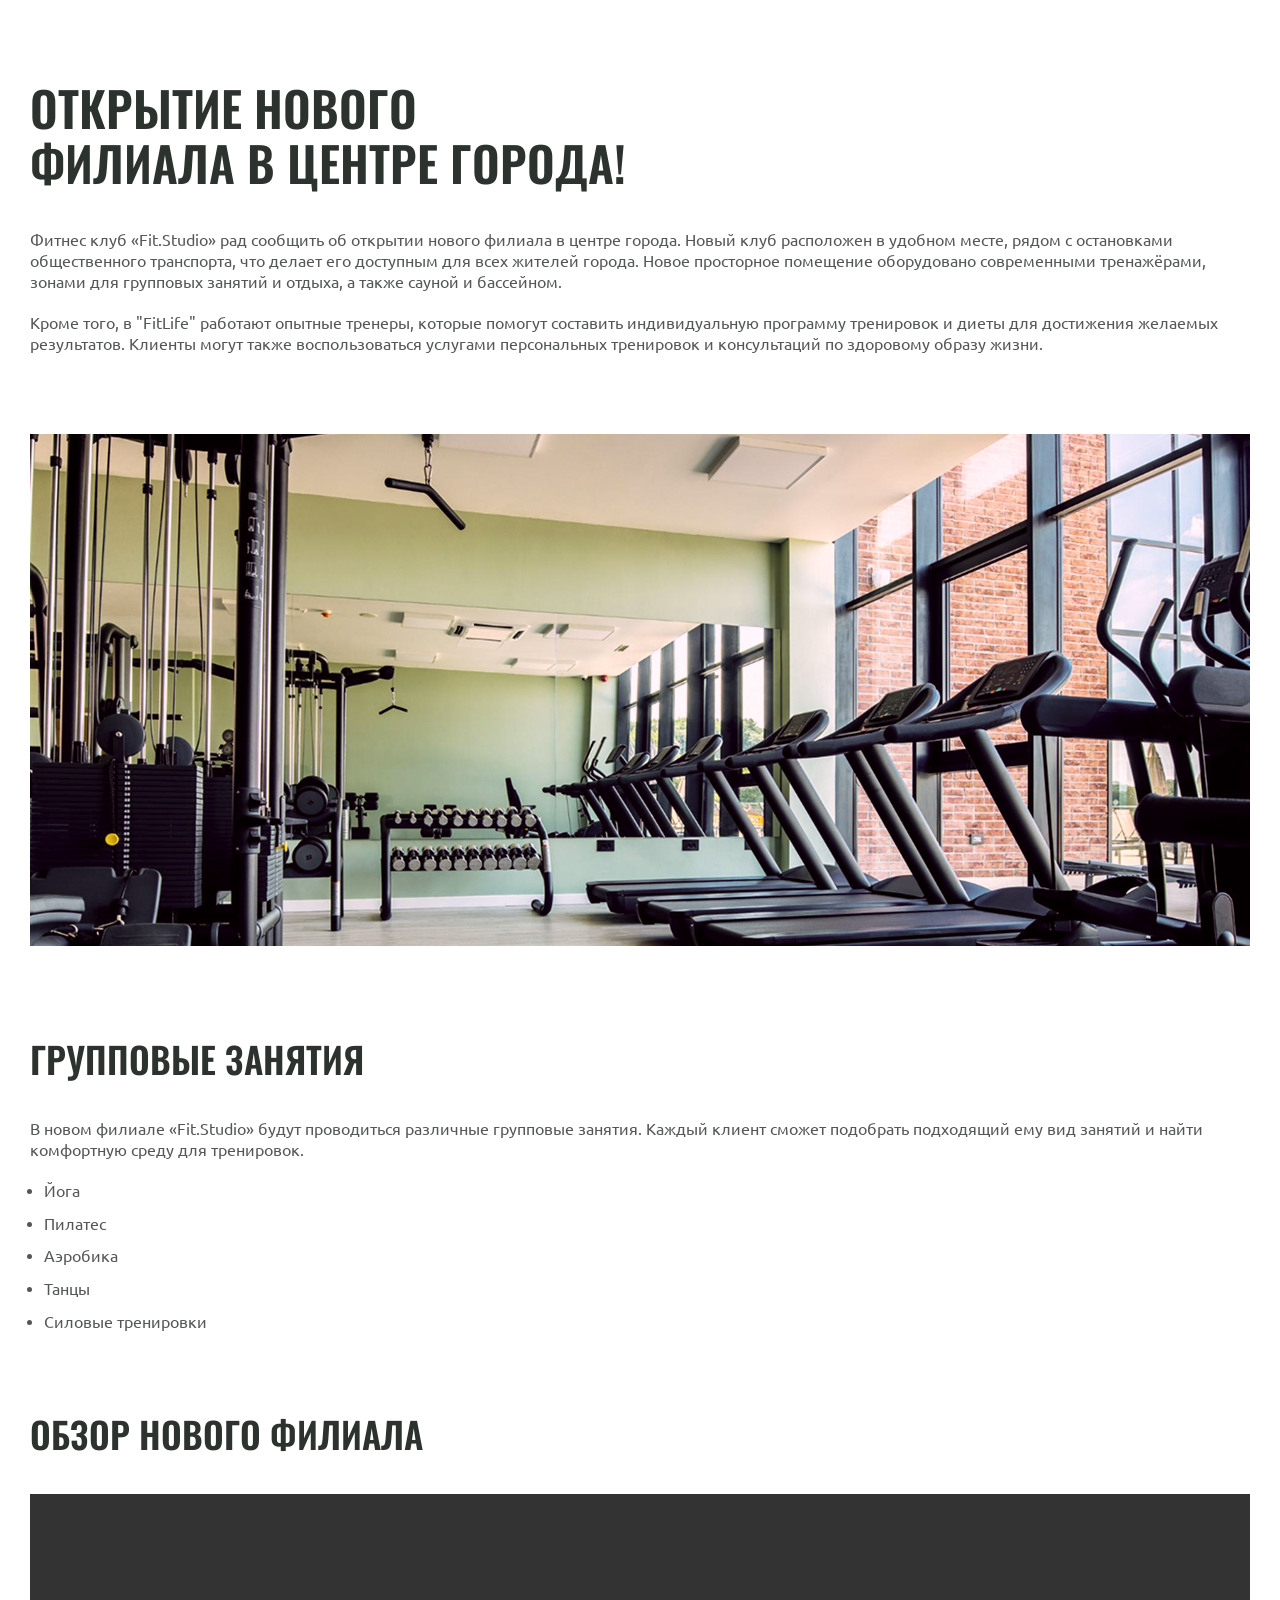
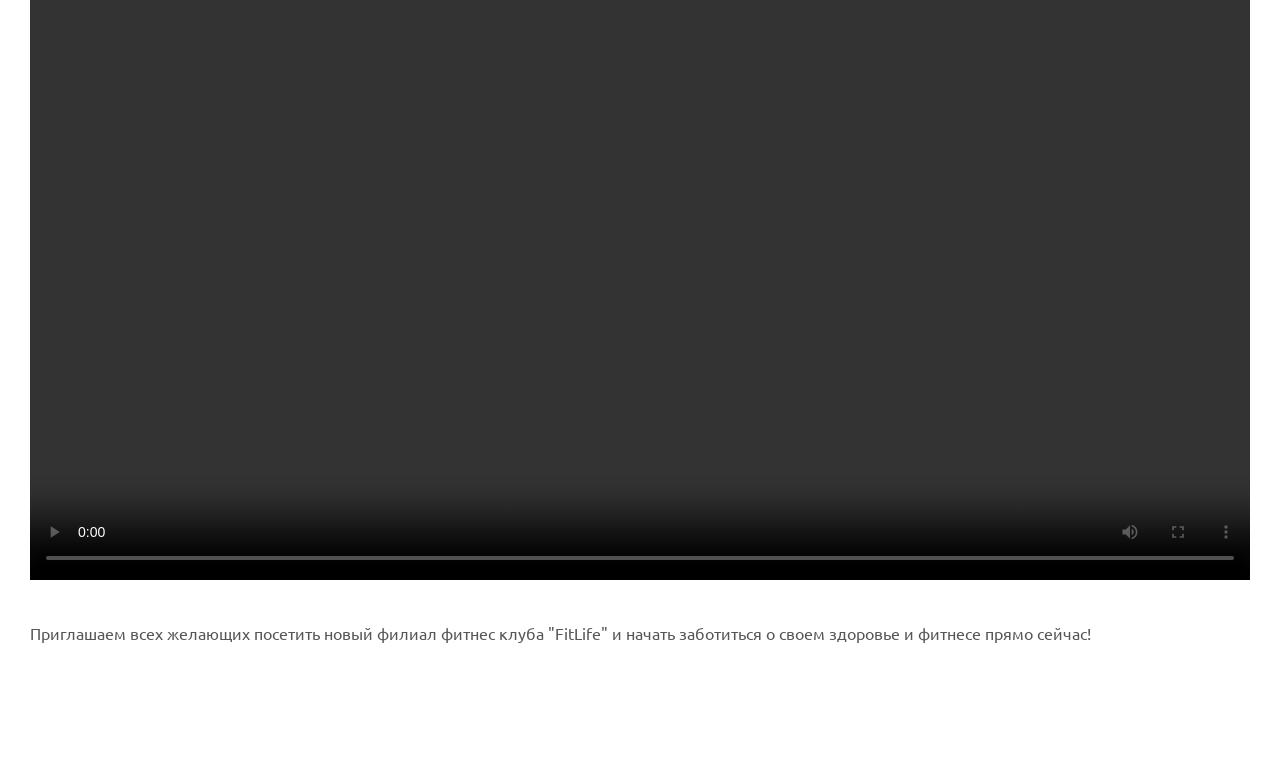
==== Fit-Studio/index.html @ a1265c62 "Add files via upload" ====
<!doctype html>
<html lang="ru ">
  <head>
    <meta charset="UTF-8" />
    <meta name="viewport" content="width=device-width, initial-scale=1.0" />
    <link rel="stylesheet" href="./css/normalize.css" />
    <link rel="stylesheet" href="./css/style.css" />
    <link rel="stylesheet" href="./css/fonts.css" />

    <title>Fit-studio - Открытие нового филиала!</title>
  </head>
  <body>
    <article>
      <div class="container">
        <h1 class="article-title article-large">Открытие нового филиала в центре города!</h1>
        <p class="article-text">
          Фитнес клуб «Fit.Studio» рад сообщить об открытии нового филиала
          в центре города. Новый клуб расположен в удобном месте, рядом
          с остановками общественного транспорта, что делает его доступным
          для всех жителей города. Новое просторное помещение оборудовано
          современными тренажёрами, зонами для групповых занятий и отдыха,
          а также сауной и бассейном.
        </p>
        <p class="article-text article-mb">
          Кроме того, в "FitLife" работают опытные тренеры, которые помогут
          составить индивидуальную программу тренировок и диеты для достижения
          желаемых результатов. Клиенты могут также воспользоваться услугами
          персональных тренировок и консультаций по здоровому образу жизни.
        </p>
        <img class="article-img" src="./photos/фотка.jpg" width="1220px" alt="изображение с тренажерами">
        <h2 class="article-title title-2nd">Групповые занятия</h2>
        <p class="article-text">
          В новом филиале «Fit.Studio» будут проводиться различные групповые занятия. Каждый клиент сможет подобрать подходящий ему вид занятий и найти комфортную среду для тренировок.
        </p>
        <ul class="article-list article-text article-mb">
          <li class="article-points">Йога</li>
          <li class="article-points">Пилатес</li>
          <li class="article-points">Аэробика</li>
          <li class="article-points">Танцы</li>
          <li class="article-points">Силовые тренировки</li>
        </ul>
        <h2 class="article-title title-2nd">
          Обзор нового филиала
        </h2>
        <video class="article-video" src="./videos/gym-video.mp4" width="1220" height="686" controls></video>
        <p class="article-text">
          Приглашаем всех желающих посетить новый филиал фитнес клуба "FitLife" и начать заботиться о своем здоровье и фитнесе прямо сейчас!
        </p>

      </div>
    </article>
  </body>
</html>
---- Fit-Studio/css/style.css ----
html {
  font-family: Ubuntu, sans-serif;
  font-weight: 400;
}

body * {
  box-sizing: border-box;
}
h1,
h2,
h3,
p {
  margin: 0;
}

.container {
  max-width: 1250px;
  margin: 0 auto;
  padding: 0 15px;
}

article {
  padding-top: 80px;
  margin-bottom: 120px;
}
.article-title {
  font-family: "Oswald", sans-serif;
  font-weight: 600;
 
  line-height: 115%;
  text-transform: uppercase;
  color: #2c332f;
  margin-bottom: 40px;
  max-width: 596px;
}

.article-large{
     font-size: 48px;
}

.title-2nd{
    font-size: 36px;
}


.article-text {
  font-weight: 400;
  font-size: 16px;
  line-height: 130%;
  color: #535755;
  margin-bottom: 20px;
}

.article-mb{
    margin-bottom: 80px;
}

.article-img{
    width: 100%;
    height: 512;
    margin-bottom: 88px;
}

.article-list{
    margin-top:0;
    padding-left: 14px;

}

.article-points{
    margin-bottom: 12px;
}

.article-video{
    width: 100%;
    margin-bottom: 40px;
}
---- Fit-Studio/css/fonts.css ----
@font-face {
  font-family: "Ubuntu";
  
  src: local(Ubuntu), url(../fonts/UbuntuMedium.woff2) format("woff2");
  font-weight: 500;
  font-display: swap;
  font-style: normal;
}
@font-face {
  font-family: "Ubuntu";
  
  src: local(Ubuntu), url(../fonts/UbuntuRegular.woff2) format("woff2");
  font-weight: 400;
  font-display: swap;
  font-style: normal;
}

@font-face {
  font-family: "Ubuntu";
  
  src: local(Ubuntu), url(../fonts/UbuntuLight.woff2) format("woff2");
  font-weight: 300;
  font-display: swap;
  font-style: normal;
}

@font-face {
  font-family: "Oswald";
  
  src: local(Oswald), url(../fonts/OswaldMedium.woff2) format("woff2");
  font-weight: 500;
  font-display: swap;
  font-style: normal;
}

@font-face {
  font-family: "Oswald";
  
  src: local(Oswald), url(../fonts/OswaldSemiBold.woff2) format("woff2");
  font-weight: 600;
  font-display: swap;
  font-style: normal;
}
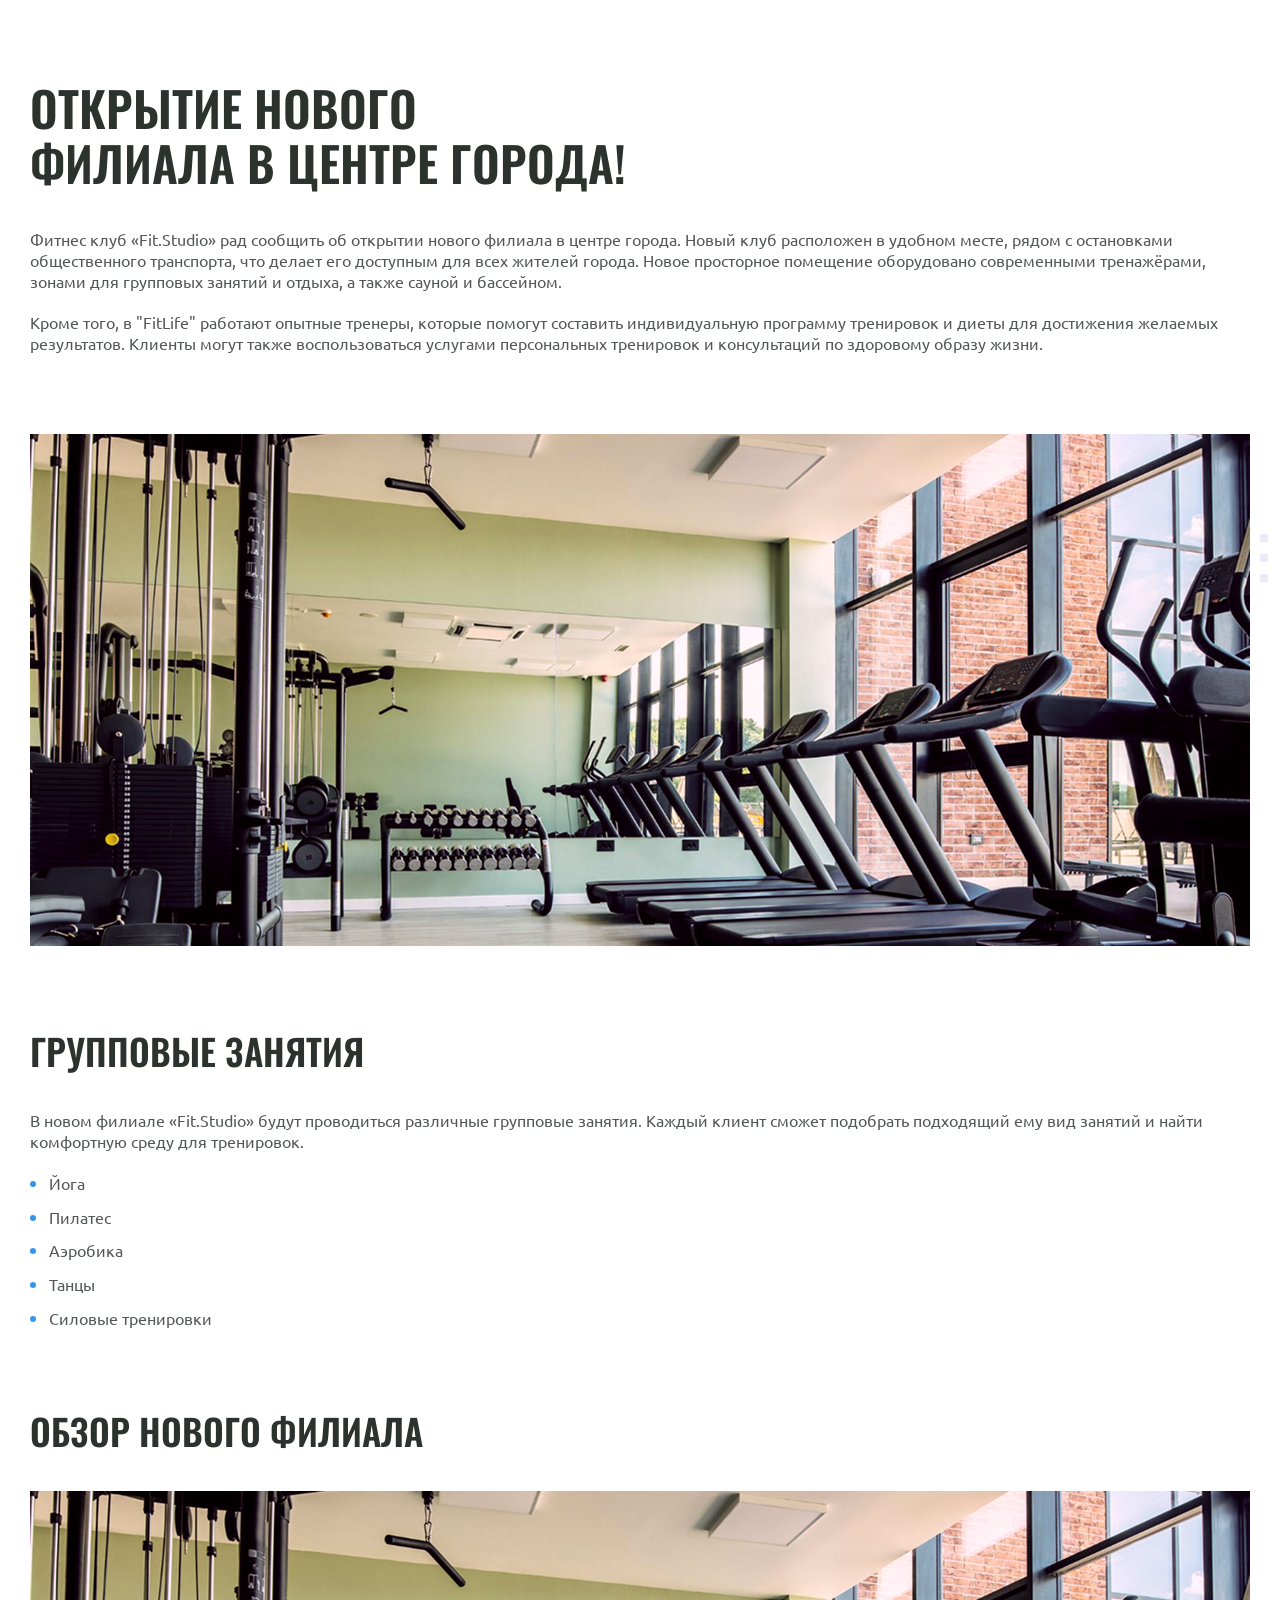
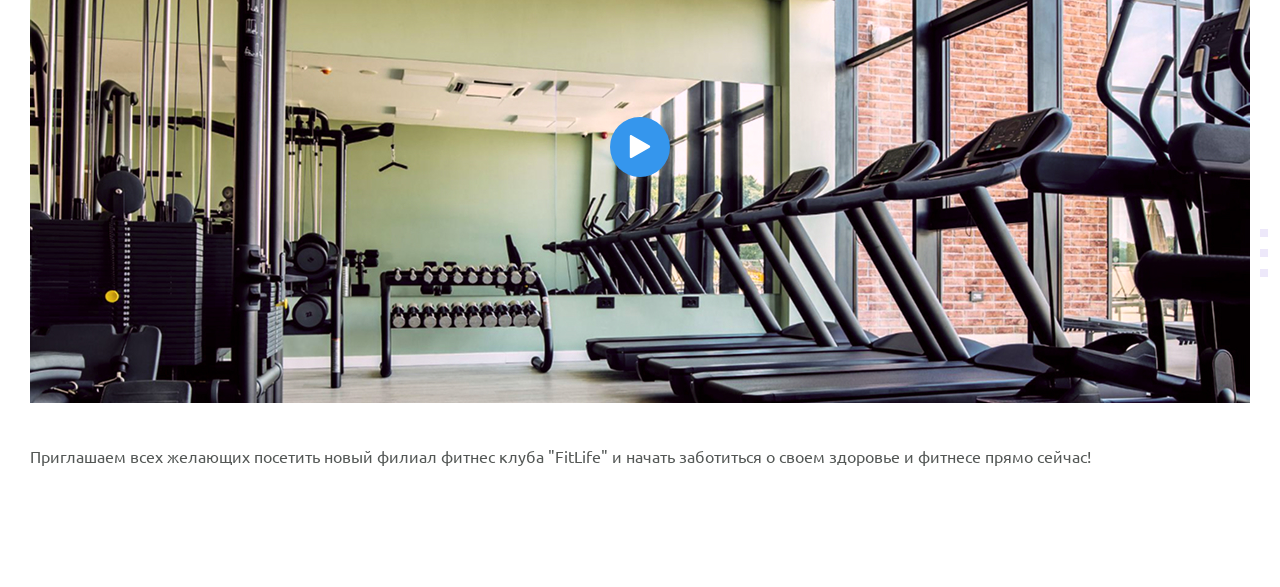
==== commit 0f02468f: "Add files via upload" ====
--- a/Fit-Studio/index.html
+++ b/Fit-Studio/index.html
@@ -12,7 +12,9 @@
   <body>
     <article>
       <div class="container">
-        <h1 class="article-title article-large">Открытие нового филиала в центре города!</h1>
+        <h1 class="article-title article-large">
+          Открытие нового филиала в центре города!
+        </h1>
         <p class="article-text">
           Фитнес клуб «Fit.Studio» рад сообщить об открытии нового филиала
           в центре города. Новый клуб расположен в удобном месте, рядом
@@ -21,32 +23,52 @@
           современными тренажёрами, зонами для групповых занятий и отдыха,
           а также сауной и бассейном.
         </p>
-        <p class="article-text article-mb">
+        <p class="article-text article-mb-1">
           Кроме того, в "FitLife" работают опытные тренеры, которые помогут
           составить индивидуальную программу тренировок и диеты для достижения
           желаемых результатов. Клиенты могут также воспользоваться услугами
           персональных тренировок и консультаций по здоровому образу жизни.
         </p>
-        <img class="article-img" src="./photos/фотка.jpg" width="1220px" alt="изображение с тренажерами">
+
+        <div class="article-decor-wrapper article-decor-wrapper-1 article-mb-1">
+          <img
+            class="article-img"
+            src="./photos/фотка.jpg"
+            width="1220px"
+            alt="изображение с тренажерами"
+          />
+        </div>
         <h2 class="article-title title-2nd">Групповые занятия</h2>
         <p class="article-text">
-          В новом филиале «Fit.Studio» будут проводиться различные групповые занятия. Каждый клиент сможет подобрать подходящий ему вид занятий и найти комфортную среду для тренировок.
+          В новом филиале «Fit.Studio» будут проводиться различные групповые
+          занятия. Каждый клиент сможет подобрать подходящий ему вид занятий
+          и найти комфортную среду для тренировок.
         </p>
-        <ul class="article-list article-text article-mb">
+        <ul class="article-list article-text article-mb-1">
           <li class="article-points">Йога</li>
           <li class="article-points">Пилатес</li>
           <li class="article-points">Аэробика</li>
           <li class="article-points">Танцы</li>
           <li class="article-points">Силовые тренировки</li>
         </ul>
-        <h2 class="article-title title-2nd">
-          Обзор нового филиала
-        </h2>
-        <video class="article-video" src="./videos/gym-video.mp4" width="1220" height="686" controls></video>
+        <h2 class="article-title title-2nd">Обзор нового филиала</h2>
+        <div class="article-decor-wrapper article-mb-2">
+          <button class="article-play-button">
+            <img class="play-in-button" src="./photos/Polygon 1.svg" width="24" height="24" alt=" ">
+
+          </button>
+        
+          <img
+            class="article-img"
+            src="./photos/фотка.jpg"
+            width="1220px"
+            alt="изображение с тренажерами"
+          />
+        </div>
         <p class="article-text">
-          Приглашаем всех желающих посетить новый филиал фитнес клуба "FitLife" и начать заботиться о своем здоровье и фитнесе прямо сейчас!
+          Приглашаем всех желающих посетить новый филиал фитнес клуба "FitLife"
+          и начать заботиться о своем здоровье и фитнесе прямо сейчас!
         </p>
-
       </div>
     </article>
   </body>
--- a/Fit-Studio/css/style.css
+++ b/Fit-Studio/css/style.css
@@ -26,7 +26,7 @@
 .article-title {
   font-family: "Oswald", sans-serif;
   font-weight: 600;
- 
+
   line-height: 115%;
   text-transform: uppercase;
   color: #2c332f;
@@ -34,14 +34,13 @@
   max-width: 596px;
 }
 
-.article-large{
-     font-size: 48px;
+.article-large {
+  font-size: 48px;
 }
 
-.title-2nd{
-    font-size: 36px;
+.title-2nd {
+  font-size: 36px;
 }
-
 
 .article-text {
   font-weight: 400;
@@ -51,28 +50,70 @@
   margin-bottom: 20px;
 }
 
-.article-mb{
-    margin-bottom: 80px;
+.article-mb-1 {
+  margin-bottom: 80px;
 }
 
-.article-img{
-    width: 100%;
-    height: 512;
-    margin-bottom: 88px;
+.article-mb-2 {
+  margin-bottom: 40px;
+}
+.article-decor-wrapper {
+  position: relative;
 }
 
-.article-list{
-    margin-top:0;
-    padding-left: 14px;
-
+.article-decor-wrapper::before {
+  content: "";
+  position: absolute;
+  z-index: -1;
+  background: url(../photos/декор\ 2.svg) no-repeat;
+  width: 528px;
+  height: 48px;
 }
 
-.article-points{
-    margin-bottom: 12px;
+.article-decor-wrapper-1::before {
+  left: -350px;
+  top: 100px;
 }
 
-.article-video{
-    width: 100%;
-    margin-bottom: 40px;
+.article-decor-wrapper::before {
+  left: 1042px;
+  bottom: 130px;
 }
 
+.article-play-button {
+  display: flex;
+  justify-content: center;
+  align-items: center;
+  width: 60px;
+  height: 60px;
+  padding: 0;
+  border: none;
+  background-color: #3596ed;
+  border-radius: 50%;
+  position: absolute;
+  left: 580px;
+  top: 226px;
+}
+
+.article-img {
+  width: 100%;
+  height: 512px;
+}
+
+.article-list {
+  margin-top: 0;
+  padding-left: 19px;
+}
+
+.article-points {
+  margin-bottom: 12px;
+}
+.article-points::marker {
+  color: #3596ed;
+  font-size: 20px;
+}
+
+.article-video {
+  width: 100%;
+  margin-bottom: 40px;
+}
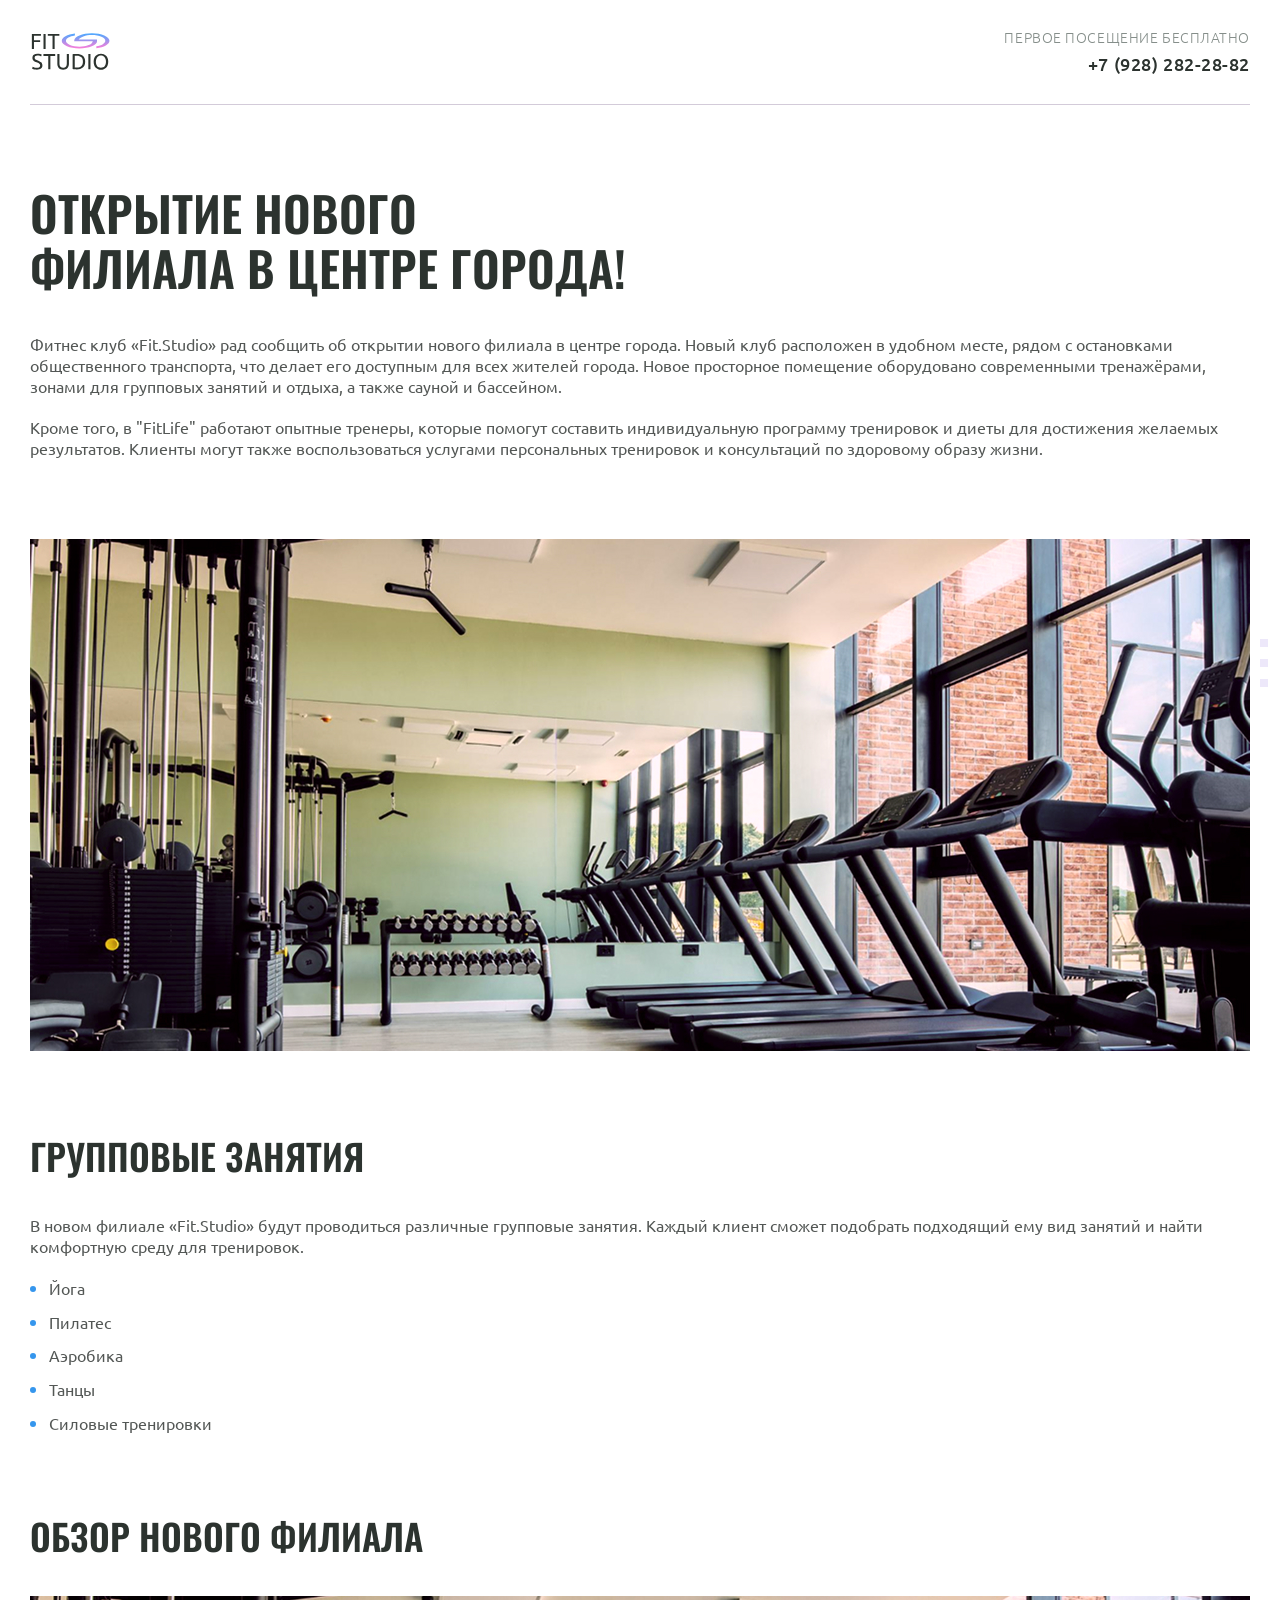
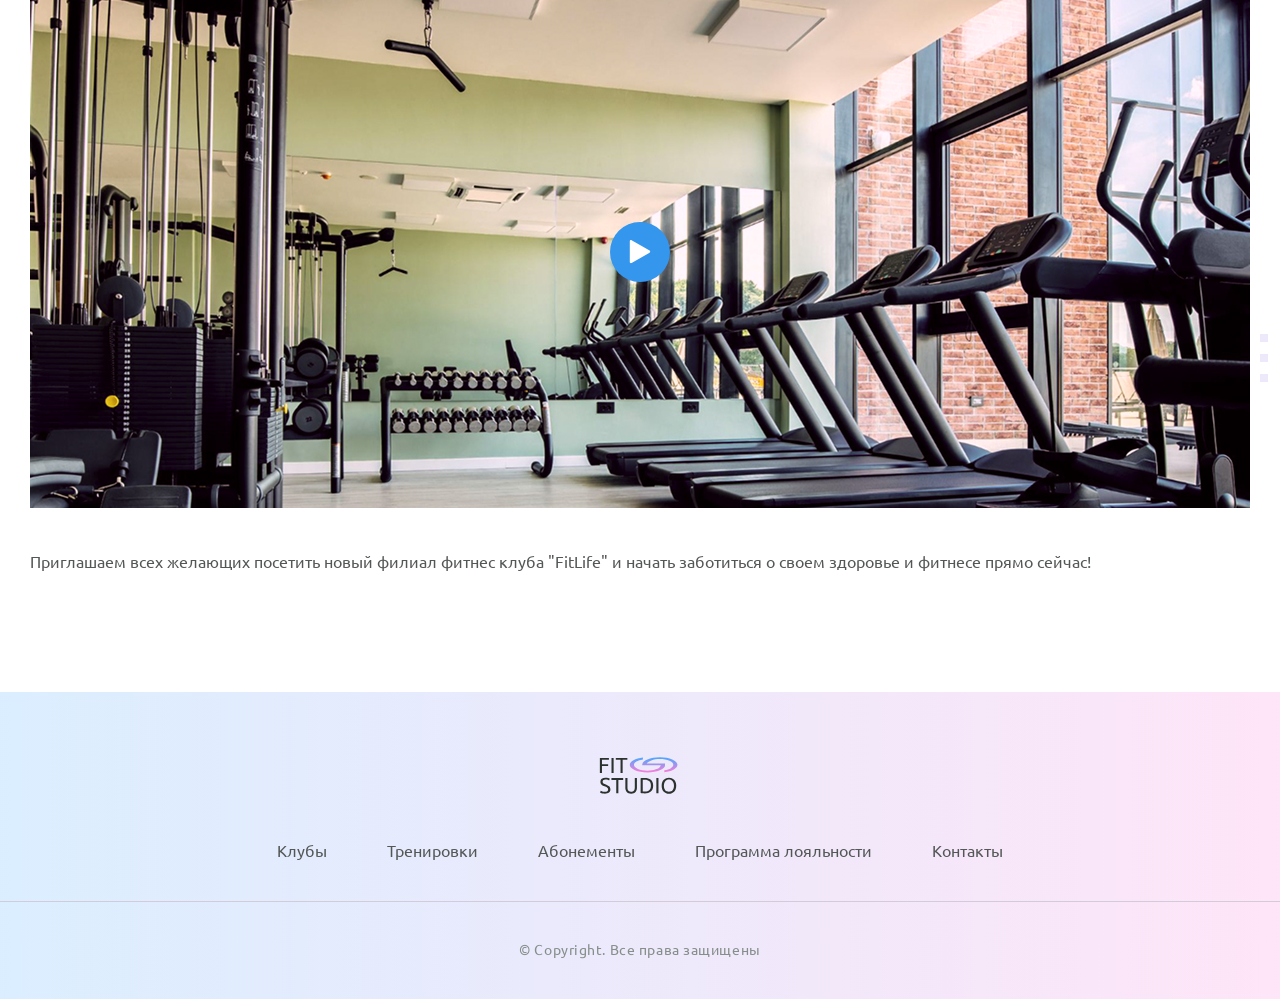
==== commit 0488a9a5: "Add files via upload" ====
--- a/Fit-Studio/index.html
+++ b/Fit-Studio/index.html
@@ -4,12 +4,36 @@
     <meta charset="UTF-8" />
     <meta name="viewport" content="width=device-width, initial-scale=1.0" />
     <link rel="stylesheet" href="./css/normalize.css" />
+    <link rel="stylesheet" href="./css/fonts.css" />
+    <link rel="stylesheet" href="./css/globals.css" />
+    <link rel="stylesheet" href="./css/header.css" />
+
     <link rel="stylesheet" href="./css/style.css" />
-    <link rel="stylesheet" href="./css/fonts.css" />
+    <link rel="stylesheet" href="./css/footer.css" />
+
+    <link rel="icon" href="././photos/favicon.svg" type="image/svg-xml" />
 
     <title>Fit-studio - Открытие нового филиала!</title>
   </head>
   <body>
+    <header class="header-main">
+      <div class="container">
+        <div class="header-inner">
+          <a href="./main.html">
+            <img
+              src="./photos/logo-icon.svg"
+              width="84"
+              height="45"
+              alt="Логотип Fit-Studio"
+            />
+          </a>
+          <div class="phone">
+            <p>Первое посещение бесплатно</p>
+            <a href="tel:+7 (928) 282-28-82">+7 (928) 282-28-82</a>
+          </div>
+        </div>
+      </div>
+    </header>
     <article>
       <div class="container">
         <h1 class="article-title article-large">
@@ -54,10 +78,15 @@
         <h2 class="article-title title-2nd">Обзор нового филиала</h2>
         <div class="article-decor-wrapper article-mb-2">
           <button class="article-play-button">
-            <img class="play-in-button" src="./photos/Polygon 1.svg" width="24" height="24" alt=" ">
+            <img
+              class="play-in-button"
+              src="./photos/Polygon 1.svg"
+              width="24"
+              height="24"
+              alt=" "
+            />
+          </button>
 
-          </button>
-        
           <img
             class="article-img"
             src="./photos/фотка.jpg"
@@ -71,5 +100,31 @@
         </p>
       </div>
     </article>
+    <footer class="footer-main">
+      <div class="footer-top">
+        <div class="container">
+          <a class="footer-logo" href="/">
+            <img
+              src="./photos/logo-icon.svg"
+              width="84"
+              height="45"
+              alt="Логотип Fit-Studio"
+            />
+          </a>
+          <nav class="menu">
+            <ul>
+              <li><a href="#">Клубы</a></li>
+              <li><a href="#">Тренировки</a></li>
+              <li><a href="#">Абонементы</a></li>
+              <li><a href="#">Программа лояльности </a></li>
+              <li><a href="#">Контакты</a></li>
+            </ul>
+          </nav>
+        </div>
+      </div>
+      <div class="container">
+        <p class="copyright">&copy; Copyright. Все права защищены</p>
+      </div>
+    </footer>
   </body>
 </html>
--- a/Fit-Studio/css/globals.css
+++ b/Fit-Studio/css/globals.css
@@ -0,0 +1,34 @@
+html {
+  font-family: Ubuntu, sans-serif;
+  font-weight: 400;
+}
+
+*,
+*::before,
+*::after {
+  box-sizing: border-box;
+}
+
+body {
+  display: flex;
+  flex-direction: column;
+  min-height: 100vh;
+}
+
+
+h1,
+h2,
+h3,
+p {
+  margin: 0;
+}
+
+.container {
+  max-width: 1250px;
+  margin: 0 auto;
+  padding: 0 15px;
+}
+
+a {
+    text-decoration: none;
+}
--- a/Fit-Studio/css/header.css
+++ b/Fit-Studio/css/header.css
@@ -0,0 +1,36 @@
+.header-inner {
+  display: flex;
+  justify-content: space-between;
+  align-items: center;
+  gap: 10px;
+  padding-top: 30px;
+  padding-bottom: 30px;
+  border-bottom: 1px solid #d3cbd9;
+  max-width: 1220px;
+  max-height: 105px;
+}
+
+.phone {
+  font-weight: 300;
+  font-size: 14px;
+  letter-spacing: 0.04em;
+  text-align: right;
+  text-transform: uppercase;
+  color: #858e8a;
+}
+
+.phone p {
+  margin-bottom: 8px;
+}
+
+.phone a {
+  font-weight: 500;
+  font-size: 18px;
+  color: #2c332f;
+  transition: 0.2s;
+}
+
+
+.phone a:hover {
+  color: #3596ed;
+}
--- a/Fit-Studio/css/style.css
+++ b/Fit-Studio/css/style.css
@@ -1,23 +1,3 @@
-html {
-  font-family: Ubuntu, sans-serif;
-  font-weight: 400;
-}
-
-body * {
-  box-sizing: border-box;
-}
-h1,
-h2,
-h3,
-p {
-  margin: 0;
-}
-
-.container {
-  max-width: 1250px;
-  margin: 0 auto;
-  padding: 0 15px;
-}
 
 article {
   padding-top: 80px;
@@ -49,6 +29,7 @@
   color: #535755;
   margin-bottom: 20px;
 }
+.article-text:last-child {margin: 0;}
 
 .article-mb-1 {
   margin-bottom: 80px;
--- a/Fit-Studio/css/footer.css
+++ b/Fit-Studio/css/footer.css
@@ -0,0 +1,50 @@
+.footer-main {
+    margin-top: auto;
+  padding: 60px 0 40px;
+  background: linear-gradient(
+    90deg,
+    rgba(73, 169, 255, 0.2) 0%,
+    rgba(252, 124, 217, 0.2) 100%
+  );
+  text-align: center;
+}
+
+.footer-top {
+  border-bottom: 1px solid #d3cbd9;
+  padding-bottom: 40px;
+  margin-bottom: 40px;
+}
+
+.footer-logo {
+  display: inline-block;
+  margin-bottom: 40px;
+}
+
+.menu ul {
+  display: flex;
+  justify-content: center;
+  align-items: center;
+  gap: 60px;
+  list-style: none;
+  margin: 0;
+  padding: 0;
+}
+
+.menu a {
+  font-weight: 400;
+  font-size: 16px;
+  line-height: 130%;
+  color: #535755;
+  transition: color 0.2s;
+}
+
+.menu a:hover {
+  color: #3596ed;
+}
+
+.copyright {
+  font-weight: 400;
+  font-size: 14px;
+  letter-spacing: 0.04em;
+  color: #858e8a;
+}
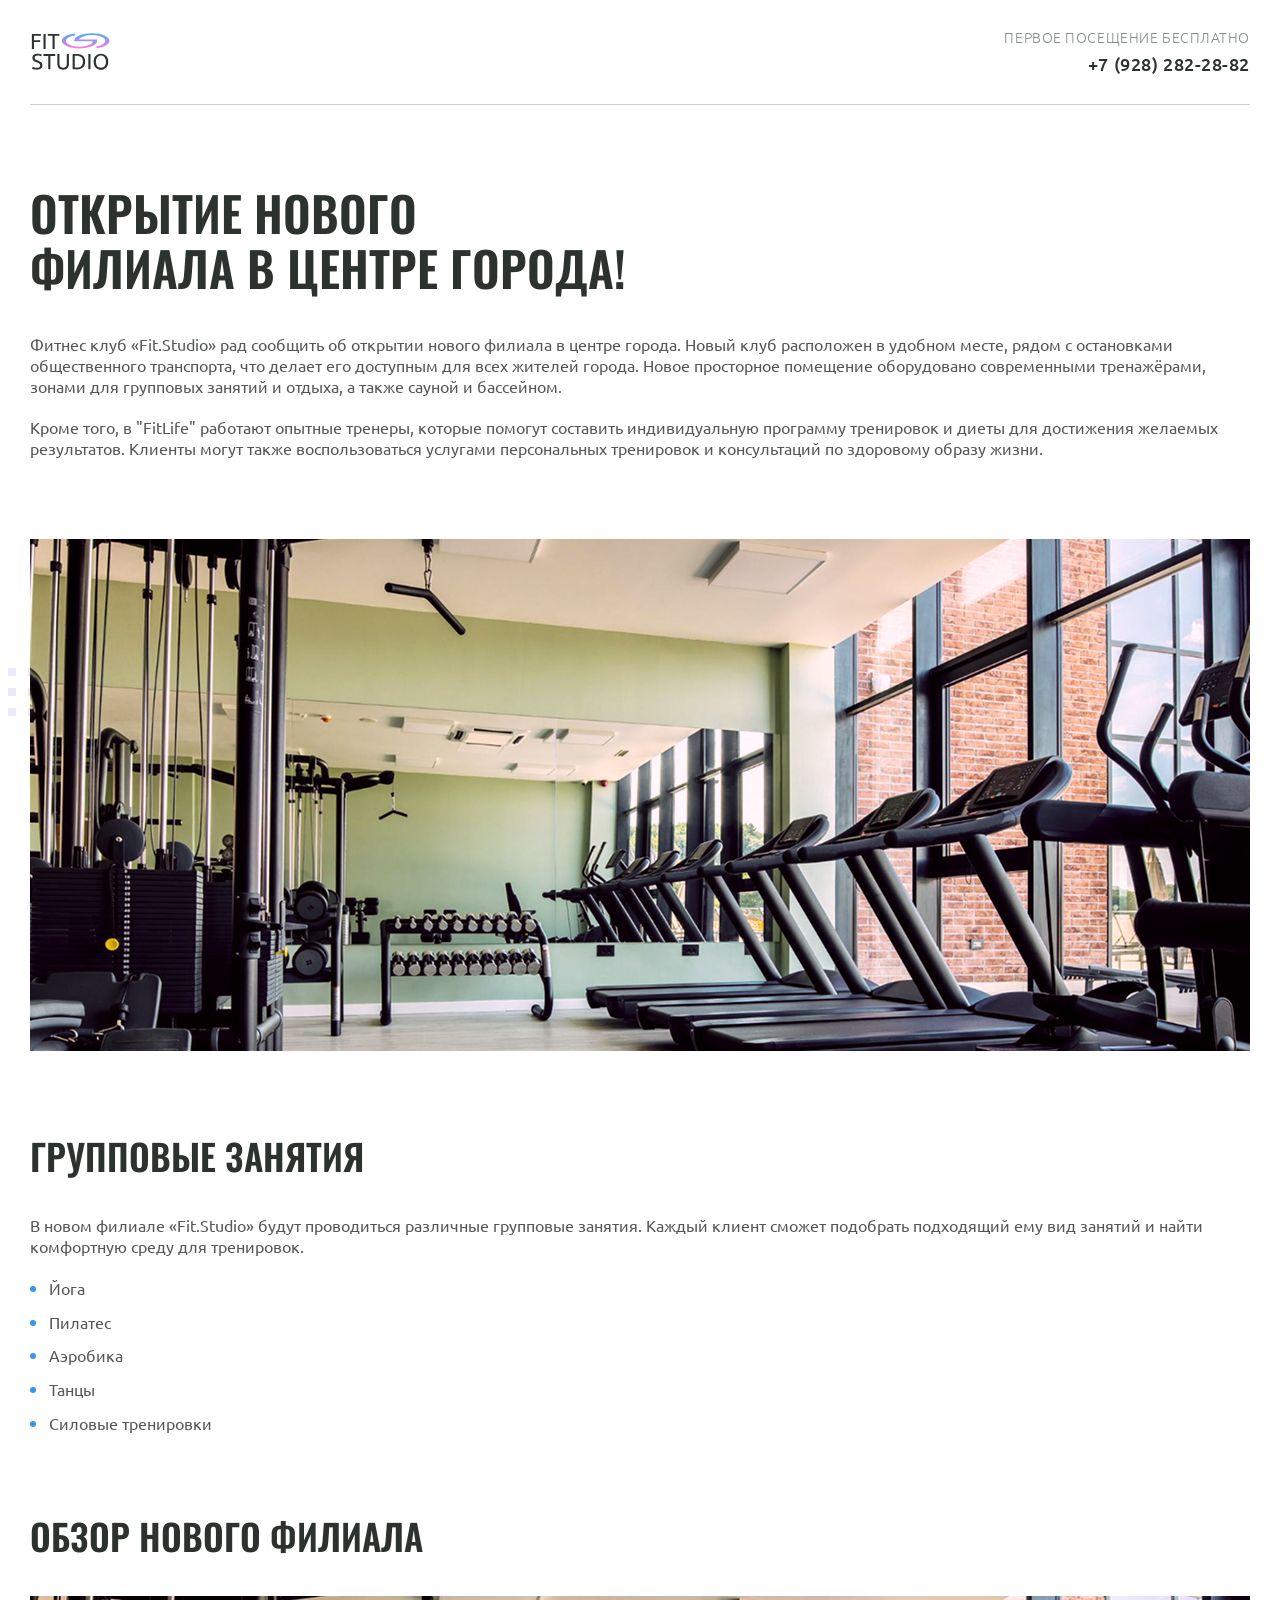
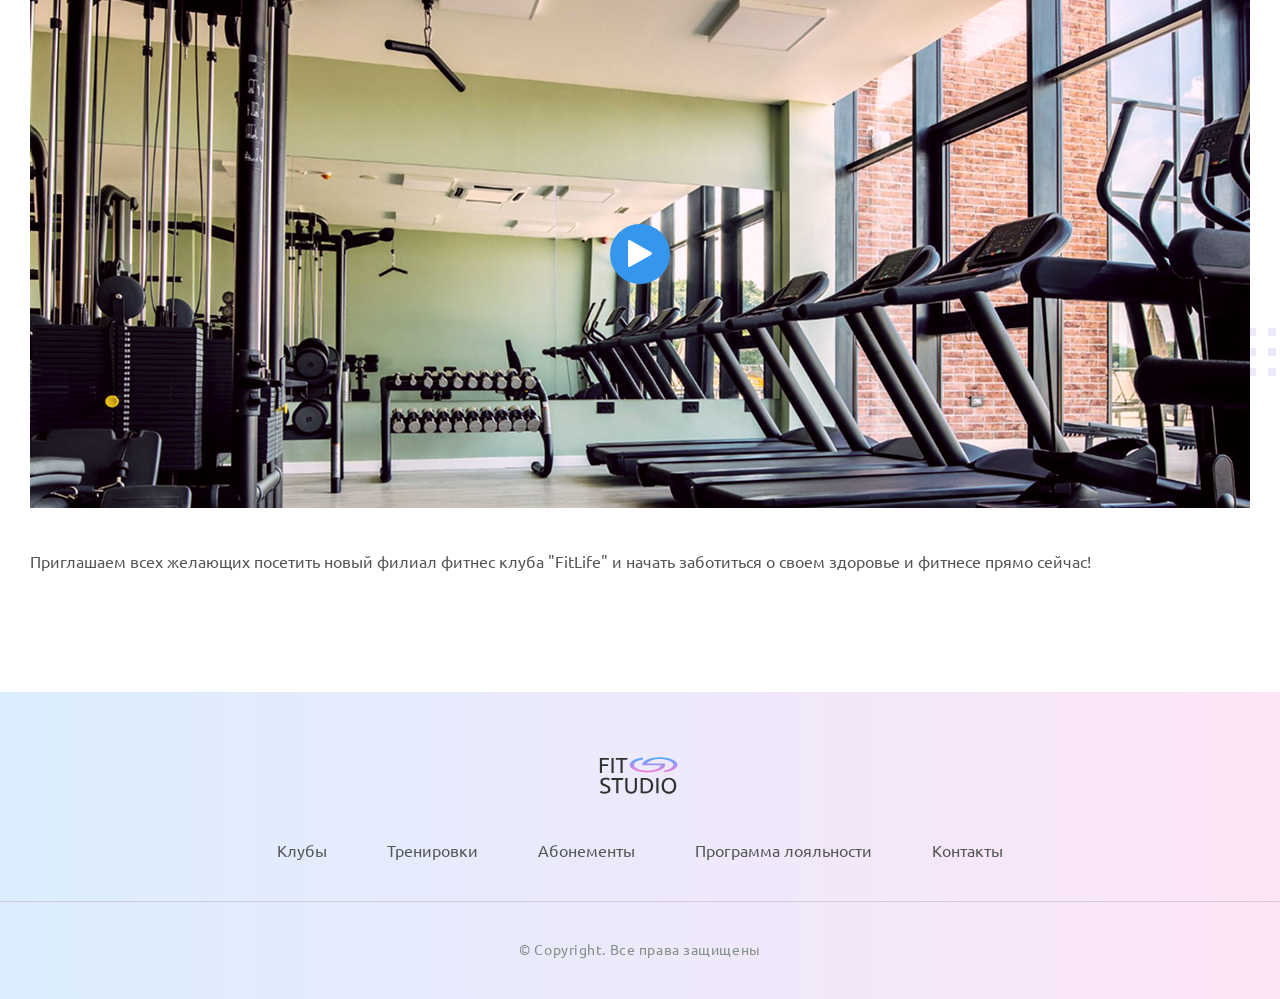
==== commit 5723f6ea: "Add files via upload" ====
--- a/Fit-Studio/index.html
+++ b/Fit-Studio/index.html
@@ -27,56 +27,68 @@
               alt="Логотип Fit-Studio"
             />
           </a>
-          <div class="phone">
+          <div class="phone text-sub">
             <p>Первое посещение бесплатно</p>
             <a href="tel:+7 (928) 282-28-82">+7 (928) 282-28-82</a>
           </div>
         </div>
       </div>
     </header>
-    <article>
+    <article class="article">
+      <section class="article-mb-1">
+        <div class="container article-mb-1">
+          <h1 class="title-large">Открытие нового филиала в центре города!</h1>
+          <p class="article-text">
+            Фитнес клуб «Fit.Studio» рад сообщить об открытии нового филиала
+            в центре города. Новый клуб расположен в удобном месте, рядом
+            с остановками общественного транспорта, что делает его доступным
+            для всех жителей города. Новое просторное помещение оборудовано
+            современными тренажёрами, зонами для групповых занятий и отдыха,
+            а также сауной и бассейном.
+          </p>
+          <p class="article-text">
+            Кроме того, в "FitLife" работают опытные тренеры, которые помогут
+            составить индивидуальную программу тренировок и диеты для достижения
+            желаемых результатов. Клиенты могут также воспользоваться услугами
+            персональных тренировок и консультаций по здоровому образу жизни.
+          </p>
+        </div>
+        <div class="article-decor-wrapper article-decor-wrapper-1 decor">
+          <div class="container">
+            <img
+              class="article-img"
+              src="./photos/фотка.jpg"
+              width="1220"
+              height="512"
+              alt="изображение с тренажерами"
+            />
+          </div>
+        </div>
+      </section>
+      <section class="article-mb-1">
+        <div class="container">
+          <h2 class="title-large title-2nd">Групповые занятия</h2>
+          <p class="article-text">
+            В новом филиале «Fit.Studio» будут проводиться различные групповые
+            занятия. Каждый клиент сможет подобрать подходящий ему вид занятий
+            и найти комфортную среду для тренировок.
+          </p>
+          <ul class="article-list article-text">
+            <li class="article-points">Йога</li>
+            <li class="article-points">Пилатес</li>
+            <li class="article-points">Аэробика</li>
+            <li class="article-points">Танцы</li>
+            <li class="article-points">Силовые тренировки</li>
+          </ul>
+        </div>
+      </section>
+
       <div class="container">
-        <h1 class="article-title article-large">
-          Открытие нового филиала в центре города!
-        </h1>
-        <p class="article-text">
-          Фитнес клуб «Fit.Studio» рад сообщить об открытии нового филиала
-          в центре города. Новый клуб расположен в удобном месте, рядом
-          с остановками общественного транспорта, что делает его доступным
-          для всех жителей города. Новое просторное помещение оборудовано
-          современными тренажёрами, зонами для групповых занятий и отдыха,
-          а также сауной и бассейном.
-        </p>
-        <p class="article-text article-mb-1">
-          Кроме того, в "FitLife" работают опытные тренеры, которые помогут
-          составить индивидуальную программу тренировок и диеты для достижения
-          желаемых результатов. Клиенты могут также воспользоваться услугами
-          персональных тренировок и консультаций по здоровому образу жизни.
-        </p>
+        <h2 class="title-large title-2nd">Обзор нового филиала</h2>
+      </div>
 
-        <div class="article-decor-wrapper article-decor-wrapper-1 article-mb-1">
-          <img
-            class="article-img"
-            src="./photos/фотка.jpg"
-            width="1220px"
-            alt="изображение с тренажерами"
-          />
-        </div>
-        <h2 class="article-title title-2nd">Групповые занятия</h2>
-        <p class="article-text">
-          В новом филиале «Fit.Studio» будут проводиться различные групповые
-          занятия. Каждый клиент сможет подобрать подходящий ему вид занятий
-          и найти комфортную среду для тренировок.
-        </p>
-        <ul class="article-list article-text article-mb-1">
-          <li class="article-points">Йога</li>
-          <li class="article-points">Пилатес</li>
-          <li class="article-points">Аэробика</li>
-          <li class="article-points">Танцы</li>
-          <li class="article-points">Силовые тренировки</li>
-        </ul>
-        <h2 class="article-title title-2nd">Обзор нового филиала</h2>
-        <div class="article-decor-wrapper article-mb-2">
+      <div class="article-decor-wrapper article-mb-2 decor">
+        <div class="container">
           <button class="article-play-button">
             <img
               class="play-in-button"
@@ -94,6 +106,8 @@
             alt="изображение с тренажерами"
           />
         </div>
+      </div>
+      <div class="container">
         <p class="article-text">
           Приглашаем всех желающих посетить новый филиал фитнес клуба "FitLife"
           и начать заботиться о своем здоровье и фитнесе прямо сейчас!
--- a/Fit-Studio/css/fonts.css
+++ b/Fit-Studio/css/fonts.css
@@ -1,15 +1,19 @@
 @font-face {
   font-family: "Ubuntu";
-  
-  src: local(Ubuntu), url(../fonts/UbuntuMedium.woff2) format("woff2");
+
+  src:
+    local(Ubuntu),
+    url(../fonts/UbuntuMedium.woff2) format("woff2");
   font-weight: 500;
   font-display: swap;
   font-style: normal;
 }
 @font-face {
   font-family: "Ubuntu";
-  
-  src: local(Ubuntu), url(../fonts/UbuntuRegular.woff2) format("woff2");
+
+  src:
+    local(Ubuntu),
+    url(../fonts/UbuntuRegular.woff2) format("woff2");
   font-weight: 400;
   font-display: swap;
   font-style: normal;
@@ -17,8 +21,10 @@
 
 @font-face {
   font-family: "Ubuntu";
-  
-  src: local(Ubuntu), url(../fonts/UbuntuLight.woff2) format("woff2");
+
+  src:
+    local(Ubuntu),
+    url(../fonts/UbuntuLight.woff2) format("woff2");
   font-weight: 300;
   font-display: swap;
   font-style: normal;
@@ -26,8 +32,10 @@
 
 @font-face {
   font-family: "Oswald";
-  
-  src: local(Oswald), url(../fonts/OswaldMedium.woff2) format("woff2");
+
+  src:
+    local(Oswald),
+    url(../fonts/OswaldMedium.woff2) format("woff2");
   font-weight: 500;
   font-display: swap;
   font-style: normal;
@@ -35,11 +43,11 @@
 
 @font-face {
   font-family: "Oswald";
-  
-  src: local(Oswald), url(../fonts/OswaldSemiBold.woff2) format("woff2");
+
+  src:
+    local(Oswald),
+    url(../fonts/OswaldSemiBold.woff2) format("woff2");
   font-weight: 600;
   font-display: swap;
   font-style: normal;
 }
-
-
--- a/Fit-Studio/css/globals.css
+++ b/Fit-Studio/css/globals.css
@@ -1,3 +1,10 @@
+/*
+* Prefixed by https://autoprefixer.github.io
+* PostCSS: v8.5.15,
+* Autoprefixer: v10.5.0
+* Browsers: last 4 version
+*/
+
 html {
   font-family: Ubuntu, sans-serif;
   font-weight: 400;
@@ -6,21 +13,57 @@
 *,
 *::before,
 *::after {
+  -webkit-box-sizing: border-box;
   box-sizing: border-box;
 }
 
 body {
+  display: -webkit-box;
+  display: -ms-flexbox;
   display: flex;
+  -webkit-box-orient: vertical;
+  -webkit-box-direction: normal;
+  -ms-flex-direction: column;
   flex-direction: column;
   min-height: 100vh;
+  min-width: 375px;
 }
-
 
 h1,
 h2,
 h3,
 p {
   margin: 0;
+}
+
+.text {
+  font-weight: 400;
+  font-size: 16px;
+  line-height: 130%;
+  color: #535755;
+}
+
+.button {
+  display: inline-block;
+  padding: 19px 32px;
+  font-weight: 500;
+  font-size: 15px;
+  line-height: 130%;
+  letter-spacing: 0.02em;
+  text-align: center;
+  text-transform: uppercase;
+  color: #fff;
+  background-color: #3596ed;
+  -webkit-transition:
+    opacity 0.2s,
+    background-color 0.2s;
+  transition:
+    opacity 0.2s,
+    background-color 0.2s;
+}
+
+.button:hover {
+  opacity: 0.85;
 }
 
 .container {
@@ -30,5 +73,118 @@
 }
 
 a {
-    text-decoration: none;
-}+  text-decoration: none;
+}
+
+img {
+  max-width: 100%;
+  height: auto;
+  -o-object-fit: cover;
+  object-fit: cover;
+}
+
+a,
+button {
+  outline: none;
+}
+
+.button:not(:disabled):active {
+  background-color: #1a66a8;
+}
+
+.button:disabled {
+  opacity: 0.65;
+  cursor: default;
+}
+
+a:active {
+  background-color: #1a66a8;
+}
+
+.title-large {
+  font-family: "Oswald", sans-serif;
+  font-weight: 600;
+
+  line-height: 115%;
+  text-transform: uppercase;
+  color: #2c332f;
+  margin-bottom: 40px;
+  max-width: 596px;
+  font-size: 48px;
+}
+
+.section {
+  margin-bottom: 140px;
+}
+
+.title-medium {
+  font-family: "Oswald", sans-serif;
+  font-weight: 500;
+  font-size: 24px;
+  line-height: 115%;
+  text-transform: uppercase;
+  color: #2c332f;
+}
+
+.text-sub {
+  font-weight: 300;
+  font-size: 14px;
+  letter-spacing: 0.04em;
+  text-align: right;
+  text-transform: uppercase;
+  color: #858e8a;
+}
+
+.decor::before {
+  content: "";
+  width: calc(50% - 200px);
+  height: 48px;
+  position: absolute;
+  z-index: -1;
+  background: url(../photos/decoration-main-top.svg) repeat-x;
+}
+
+a:focus-visible,
+button:focus-visible,
+summary:focus-visible {
+  outline: 2px solid #3596ed;
+}
+
+@media (width<=992px) {
+  .container {
+    max-width: 768px;
+  }
+}
+
+@media (width<=768px) {
+  .container {
+    max-width: 576px;
+  }
+  .title-large {
+    font-size: 40px;
+    margin-bottom: 30px;
+  }
+
+  .home-page .title-large {
+    text-align: center;
+    max-width: inherit;
+  }
+
+  .title-medium {
+    font-size: 22px;
+  }
+}
+
+@media (width<=576px) {
+  .section {
+    margin-bottom: 80px;
+  }
+
+  .title-large {
+    font-size: 34px;
+  }
+
+  .title-medium {
+    font-size: 18px;
+  }
+}
--- a/Fit-Studio/css/header.css
+++ b/Fit-Studio/css/header.css
@@ -1,6 +1,19 @@
+/*
+* Prefixed by https://autoprefixer.github.io
+* PostCSS: v8.5.15,
+* Autoprefixer: v10.5.0
+* Browsers: last 4 version
+*/
+
 .header-inner {
+  display: -webkit-box;
+  display: -ms-flexbox;
   display: flex;
+  -webkit-box-pack: justify;
+  -ms-flex-pack: justify;
   justify-content: space-between;
+  -webkit-box-align: center;
+  -ms-flex-align: center;
   align-items: center;
   gap: 10px;
   padding-top: 30px;
@@ -11,12 +24,7 @@
 }
 
 .phone {
-  font-weight: 300;
-  font-size: 14px;
-  letter-spacing: 0.04em;
   text-align: right;
-  text-transform: uppercase;
-  color: #858e8a;
 }
 
 .phone p {
@@ -27,9 +35,9 @@
   font-weight: 500;
   font-size: 18px;
   color: #2c332f;
+  -webkit-transition: 0.2s;
   transition: 0.2s;
 }
-
 
 .phone a:hover {
   color: #3596ed;
--- a/Fit-Studio/css/style.css
+++ b/Fit-Studio/css/style.css
@@ -1,21 +1,13 @@
+/*
+* Prefixed by https://autoprefixer.github.io
+* PostCSS: v8.5.15,
+* Autoprefixer: v10.5.0
+* Browsers: last 4 version
+*/
 
 article {
   padding-top: 80px;
   margin-bottom: 120px;
-}
-.article-title {
-  font-family: "Oswald", sans-serif;
-  font-weight: 600;
-
-  line-height: 115%;
-  text-transform: uppercase;
-  color: #2c332f;
-  margin-bottom: 40px;
-  max-width: 596px;
-}
-
-.article-large {
-  font-size: 48px;
 }
 
 .title-2nd {
@@ -29,7 +21,9 @@
   color: #535755;
   margin-bottom: 20px;
 }
-.article-text:last-child {margin: 0;}
+.article-text:last-child {
+  margin-bottom: 0;
+}
 
 .article-mb-1 {
   margin-bottom: 80px;
@@ -42,28 +36,25 @@
   position: relative;
 }
 
-.article-decor-wrapper::before {
-  content: "";
-  position: absolute;
-  z-index: -1;
-  background: url(../photos/декор\ 2.svg) no-repeat;
-  width: 528px;
-  height: 48px;
-}
-
 .article-decor-wrapper-1::before {
-  left: -350px;
-  top: 100px;
+  left: 0;
+  top: 25%;
 }
 
 .article-decor-wrapper::before {
-  left: 1042px;
-  bottom: 130px;
+  right: 0;
+  bottom: 136px;
 }
 
 .article-play-button {
+  display: -webkit-box;
+  display: -ms-flexbox;
   display: flex;
+  -webkit-box-pack: center;
+  -ms-flex-pack: center;
   justify-content: center;
+  -webkit-box-align: center;
+  -ms-flex-align: center;
   align-items: center;
   width: 60px;
   height: 60px;
@@ -72,13 +63,30 @@
   background-color: #3596ed;
   border-radius: 50%;
   position: absolute;
-  left: 580px;
-  top: 226px;
+  cursor: pointer;
+  left: 50%;
+  top: 50%;
+  -webkit-transform: translate(-50%, -50%);
+  -ms-transform: translate(-50%, -50%);
+  transform: translate(-50%, -50%);
+  -webkit-transition:
+    opacity 0.2s,
+    background-color 0.2s;
+  transition:
+    opacity 0.2s,
+    background-color 0.2s;
+}
+
+.article-play-button:hover {
+  background-color: #3b7eb8;
+}
+
+.article-play-button:not(:disabled):active {
+  background-color: #1a66a8;
 }
 
 .article-img {
-  width: 100%;
-  height: 512px;
+  max-height: 512px;
 }
 
 .article-list {
@@ -95,6 +103,46 @@
 }
 
 .article-video {
-  width: 100%;
   margin-bottom: 40px;
 }
+
+@media (width <=768px) {
+  .article-decor-wrapper::before {
+    display: none;
+  }
+  .article-mb-1 {
+    margin-bottom: 60px;
+  }
+
+  .title-2nd {
+    font-size: 32px;
+  }
+}
+
+@media (width <= 576px) {
+  .article {
+    padding-top: 60px;
+  }
+
+  .title-2nd {
+    font-size: 28px;
+  }
+
+  .article-mb-1 {
+    margin-bottom: 40px;
+  }
+
+  .article-mb-2 {
+    margin-bottom: 30px;
+  }
+
+  .article-play-button {
+    width: 50px;
+    height: 50px;
+  }
+
+  .article-play-button img {
+    width: 18px;
+    height: 18px;
+  }
+}
--- a/Fit-Studio/css/footer.css
+++ b/Fit-Studio/css/footer.css
@@ -1,6 +1,20 @@
+/*
+* Prefixed by https://autoprefixer.github.io
+* PostCSS: v8.5.15,
+* Autoprefixer: v10.5.0
+* Browsers: last 4 version
+*/
+
 .footer-main {
-    margin-top: auto;
+  margin-top: auto;
   padding: 60px 0 40px;
+  background: -webkit-gradient(
+    linear,
+    left top,
+    right top,
+    from(rgba(73, 169, 255, 0.2)),
+    to(rgba(252, 124, 217, 0.2))
+  );
   background: linear-gradient(
     90deg,
     rgba(73, 169, 255, 0.2) 0%,
@@ -21,8 +35,14 @@
 }
 
 .menu ul {
+  display: -webkit-box;
+  display: -ms-flexbox;
   display: flex;
+  -webkit-box-pack: center;
+  -ms-flex-pack: center;
   justify-content: center;
+  -webkit-box-align: center;
+  -ms-flex-align: center;
   align-items: center;
   gap: 60px;
   list-style: none;
@@ -35,6 +55,7 @@
   font-size: 16px;
   line-height: 130%;
   color: #535755;
+  -webkit-transition: color 0.2s;
   transition: color 0.2s;
 }
 
@@ -48,3 +69,27 @@
   letter-spacing: 0.04em;
   color: #858e8a;
 }
+
+/*
+ 1200px 
+992px
+768px
+576px
+375px
+*/
+
+@media (max-width: 768px) {
+  .menu ul {
+    -webkit-box-orient: vertical;
+    -webkit-box-direction: normal;
+    -ms-flex-direction: column;
+    flex-direction: column;
+    gap: 25px;
+  }
+}
+
+@media (max-width: 576px) {
+  .footer {
+    padding-top: 40px;
+  }
+}
